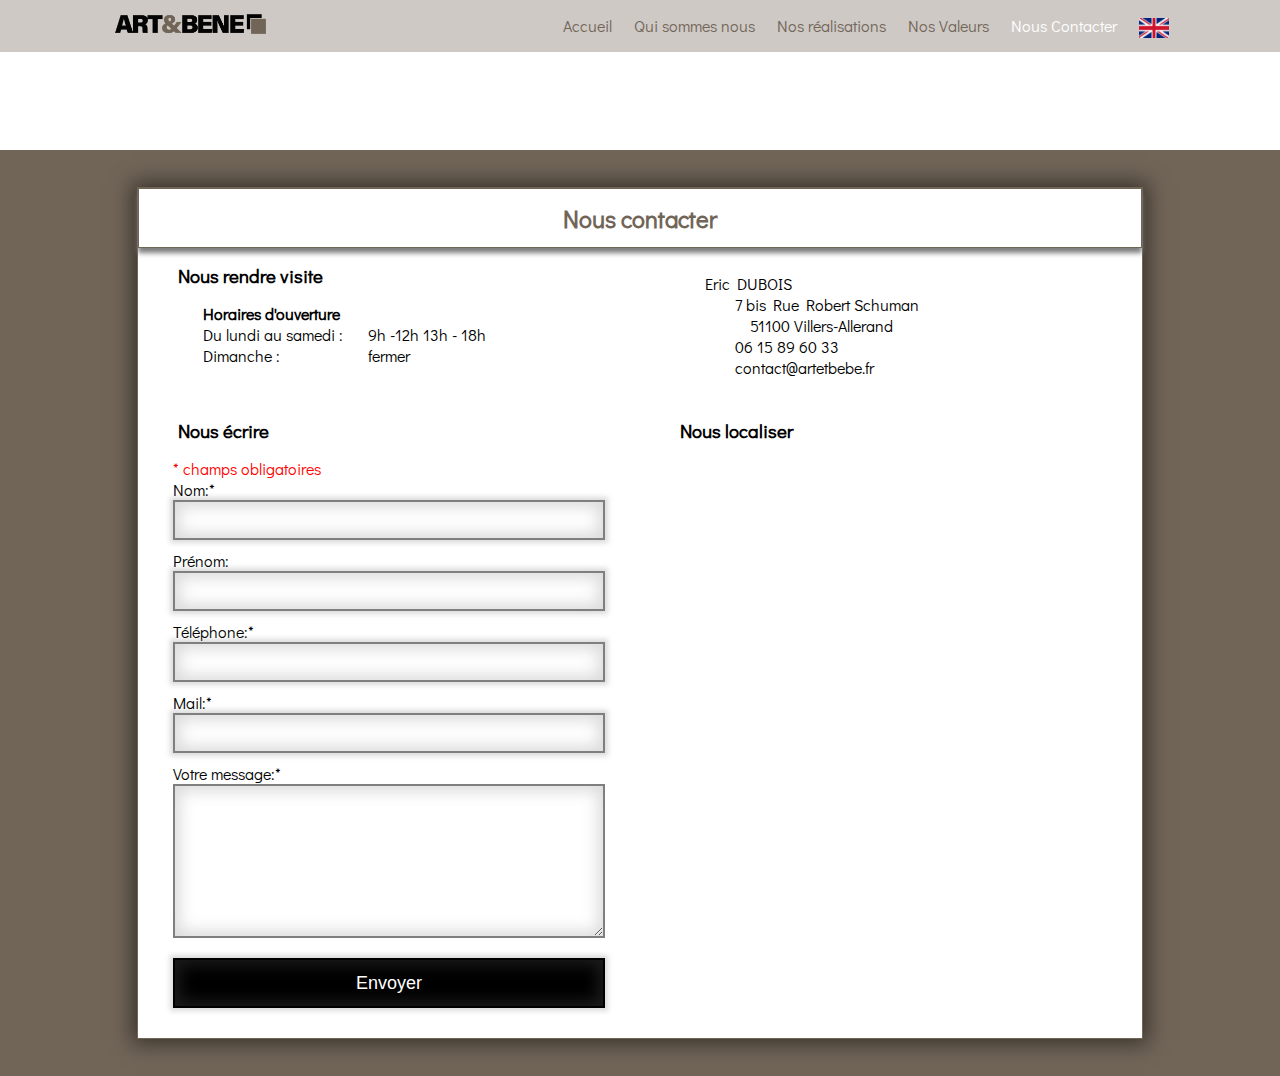
==== contact.html @ 85c6499a "padding37" ====
<!DOCTYPE html>
<html lang="en">
<head>
    <meta charset="UTF-8">

    <meta name="viewport" content="width=device-width, initial-scale=1.0">
    <title>Nous Contacter</title>
    <link rel="stylesheet" href="https://cdnjs.cloudflare.com/ajax/libs/font-awesome/5.14.0/css/all.min.css" integrity="sha512-1PKOgIY59xJ8Co8+NE6FZ+LOAZKjy+KY8iq0G4B3CyeY6wYHN3yt9PW0XpSriVlkMXe40PTKnXrLnZ9+fkDaog==" crossorigin="anonymous" />
    <link rel="stylesheet" href=".\CSS\style.css">
    <link rel="stylesheet" href=".\CSS\header.css">
    <link rel="stylesheet" href=".\CSS\footer.css">
    <link rel="stylesheet" href=".\CSS\mainc.css">
    <script defer src=".\JS\script.js"></script>
</head>
<body>
    <header>
        <div class="container">
            
            
    <div class="navbar">
            <div class="logo">
                <a href="index.html"><img src=".\IMG\DESCOM_LOGO_COLOR_RVB_ART&BENE_PNG.png" alt="" ></a>
            </div>
            <input type="checkbox" name="toggle" id="toggle" class="nav-toggle">
<nav>
    <ul>
        <li><a href="index.html">Accueil</a></li>
        <li><a href="contact.html">Qui sommes nous</a></li>
        <li><a href="realisations.html">Nos réalisations</a></li>
        <li><a href="valeurs.html">Nos Valeurs</a></li>
        <li><a class="active" href="contact.html">Nous Contacter</a></li>
        <li><a href=""><img src=".\IMG\langue.png" alt=""></a></li>
    </ul>   
</nav>
<label for="toggle" class=" nav-toggle-label">
    <span></span>
</label>
           </div>
           
        </div>
        

           </div>
    </header>
    <div class="video">
        <video   autoplay muted loop>
            <source src=".\IMG\Atellier.mp4" type="video/mp4">
            
            
        </video>
        </div>
    <!------------------------------------MAIN------------------------------------------------
     ici la partie MAIN
    
    ------------------------------------------------------------------------------------------->
    <main>
        <div class="container">
            <div class="main_content">
            
             <div class="main_carte">
                <div class="main-carte-titel">
                    <h2>Nous contacter</h2>
                   
                </div>
                <div class="main-horaires">
                <h3>Nous rendre visite</h3>
            <h4>Horaires d'ouverture</h4>
            <p>Du lundi au samedi :</p><span>9h -12h 13h - 18h</span>
            <p>Dimanche :</p><span>fermer</span>
        </div>
            <div class="main-adresse">
                <p>Eric DUBOIS</p>
                <p><span><i class="fas fa-home"></i></span>7 bis Rue Robert Schuman</p>
                <p>51100 Villers-Allerand</p>
                <a href="tel:+33614885183"><span><i class="fas fa-phone-alt"></i></span>06 15 89 60 33</a>
                <a href="mailto:contact@artetbebe.fr?subject=Votre Titre&body=Votre Message"><span><i class="fas fa-envelope"></i></span>contact@artetbebe.fr</a>
            </div>
            
            <form id="form" data-netlify="true" action="/index.html" method="POST" class="main-carte-contact">
                <h3>Nous écrire</h3>
                <div id="error" class="error">* champs obligatoires </div>
                <label for="nom">Nom:*</label>
                <input type="text" name="" id="nom" >
                <label for="prenom">Prénom:</label>
                <input type="text" name="" id="prenom">
                <label for="tel">Téléphone:*</label>
                <input type="tel" name="" id="tel" required>
                <label for="mail">Mail:*</label>
                <input type="email" name="" id="mail" required>
<label for="messagetext">Votre message:* </label>
<textarea name="" id="messagetext" cols="30" rows="10"></textarea>
<input type="submit" value="Envoyer">





            </form>
            <div class="plan">
<h3>Nous localiser</h3>

<iframe src="https://www.google.com/maps/embed?pb=!1m18!1m12!1m3!1d2605.380324903042!2d4.010226315687629!3d49.23127807932586!2m3!1f0!2f0!3f0!3m2!1i1024!2i768!4f13.1!3m3!1m2!1s0x47e9748c48935a0b%3A0x2e5f8722b469c178!2s7%20bis%20Avenue%20Robert%20Schuman%2C%2051100%20Reims!5e0!3m2!1sfr!2sfr!4v1602503069837!5m2!1sfr!2sfr"  height="400" frameborder="" style="border:0;" allowfullscreen="" aria-hidden="false" tabindex="0"></iframe>


            </div>
            </div>  
            </div>
           
        </div>

    </main><!-- fin du MAIN-->
    
</body>
</html>
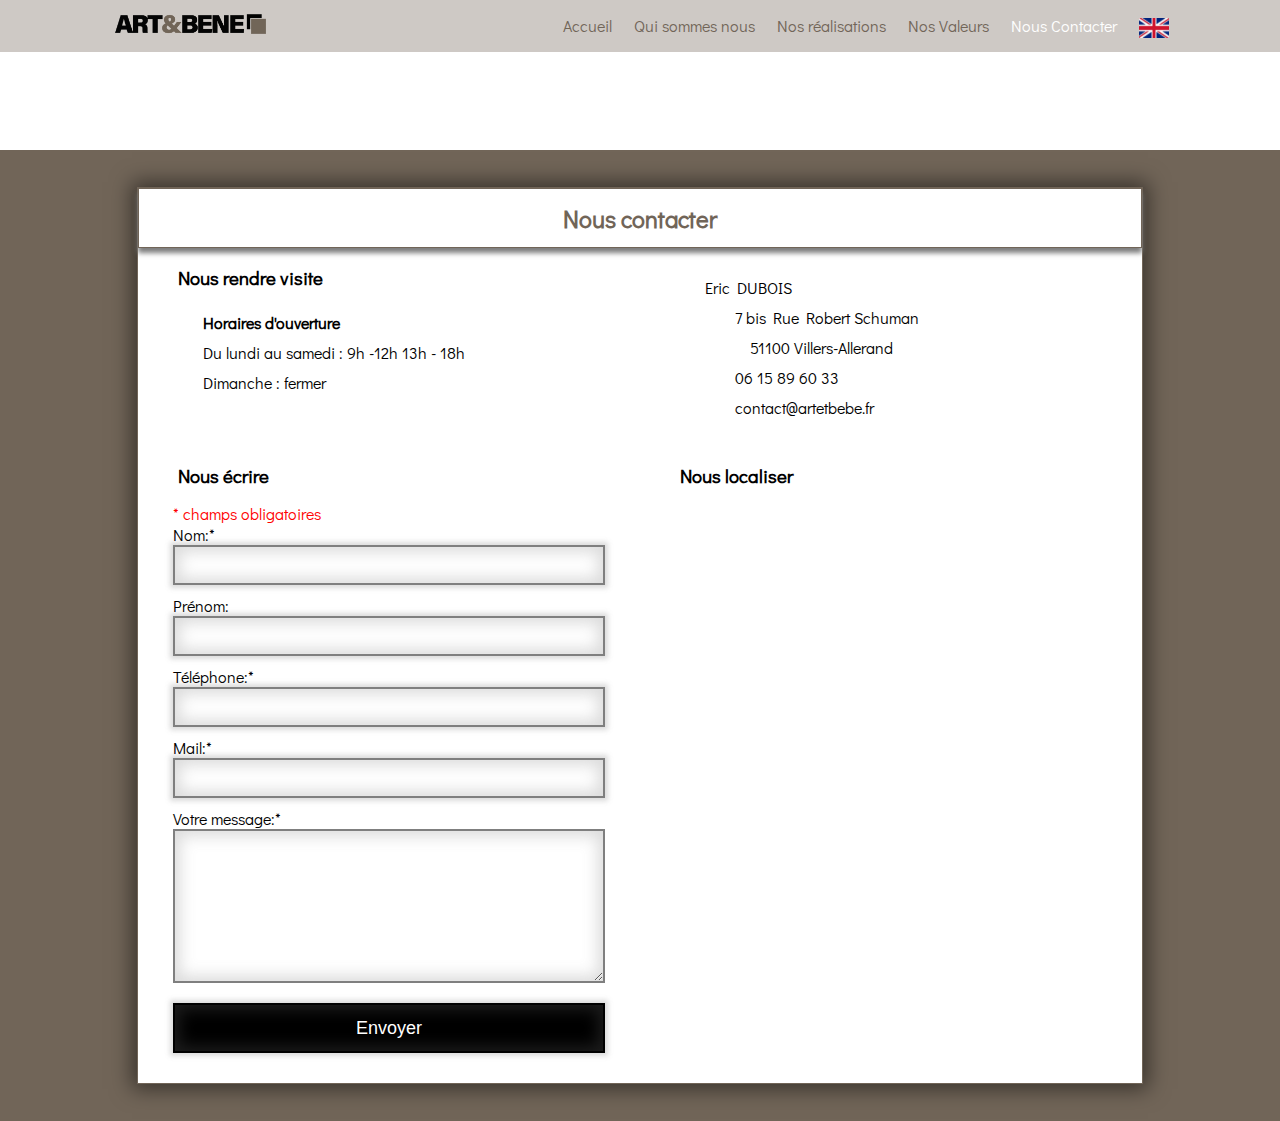
==== commit 7d63174d: "horaires + line" ====
--- a/contact.html
+++ b/contact.html
@@ -30,6 +30,10 @@
         <li><a href="valeurs.html">Nos Valeurs</a></li>
         <li><a class="active" href="contact.html">Nous Contacter</a></li>
         <li><a href=""><img src=".\IMG\langue.png" alt=""></a></li>
+        <li class="resaux" ><a  href="https://www.facebook.com/eric.dubois.315080"><i class="fab fa-facebook-square"></i></a>
+            <a  href="https://www.pinterest.fr/artbene51/"><i class="fab fa-pinterest-square"></i></a>
+            <a  href="https://www.instagram.com/art.bene.51/?hl=fr"><i class="fab fa-instagram-square"></i></a></li>
+
     </ul>   
 </nav>
 <label for="toggle" class=" nav-toggle-label">
@@ -65,8 +69,8 @@
                 <div class="main-horaires">
                 <h3>Nous rendre visite</h3>
             <h4>Horaires d'ouverture</h4>
-            <p>Du lundi au samedi :</p><span>9h -12h 13h - 18h</span>
-            <p>Dimanche :</p><span>fermer</span>
+            <p>Du lundi au samedi : 9h -12h  13h - 18h</p>
+            <p>Dimanche : fermer</p>
         </div>
             <div class="main-adresse">
                 <p>Eric DUBOIS</p>
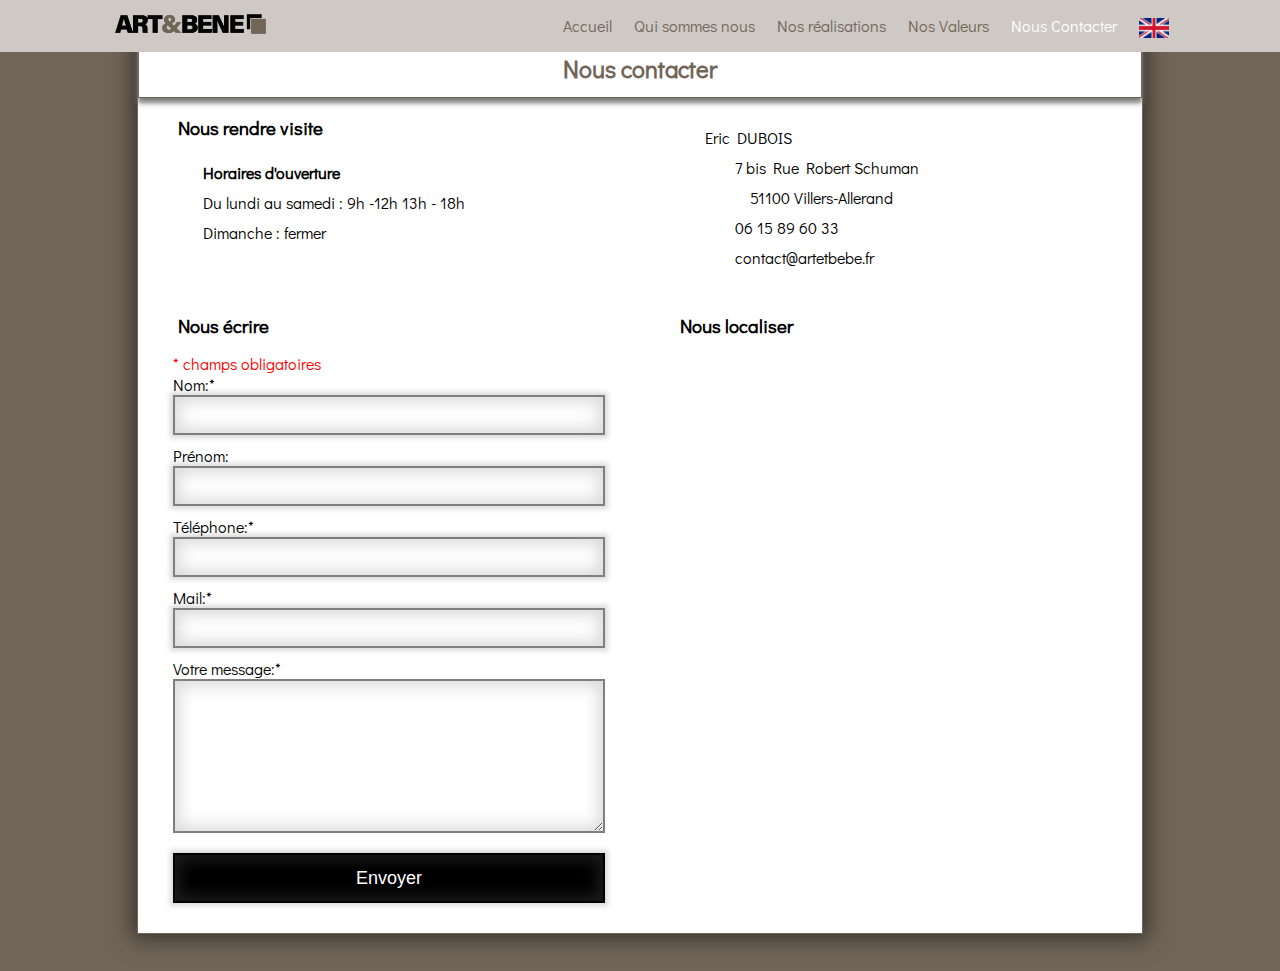
==== commit 03891a13: "padding" ====
--- a/contact.html
+++ b/contact.html
@@ -46,13 +46,15 @@
 
            </div>
     </header>
-    <div class="video">
+    <!-- <div class="video">
         <video   autoplay muted loop>
+            <source src=".\IMG\Atellier.webm" type="video/webm">
             <source src=".\IMG\Atellier.mp4" type="video/mp4">
+
             
             
         </video>
-        </div>
+        </div> -->
     <!------------------------------------MAIN------------------------------------------------
      ici la partie MAIN
     
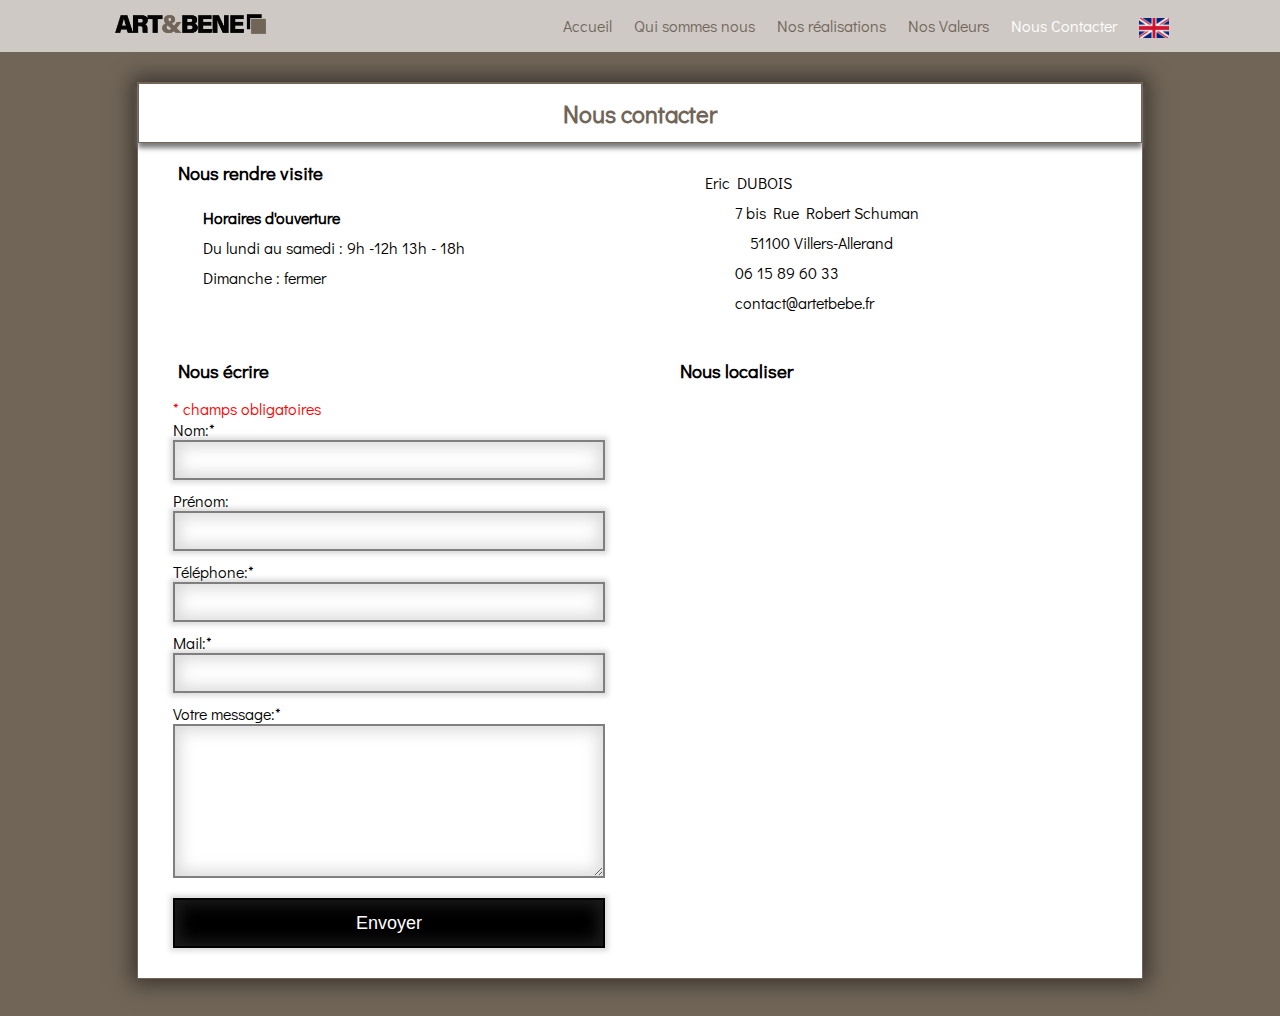
==== commit e30c98d9: "nous" ====
--- a/contact.html
+++ b/contact.html
@@ -25,7 +25,7 @@
 <nav>
     <ul>
         <li><a href="index.html">Accueil</a></li>
-        <li><a href="contact.html">Qui sommes nous</a></li>
+        <li><a href="nous.html">Qui sommes nous</a></li>
         <li><a href="realisations.html">Nos réalisations</a></li>
         <li><a href="valeurs.html">Nos Valeurs</a></li>
         <li><a class="active" href="contact.html">Nous Contacter</a></li>
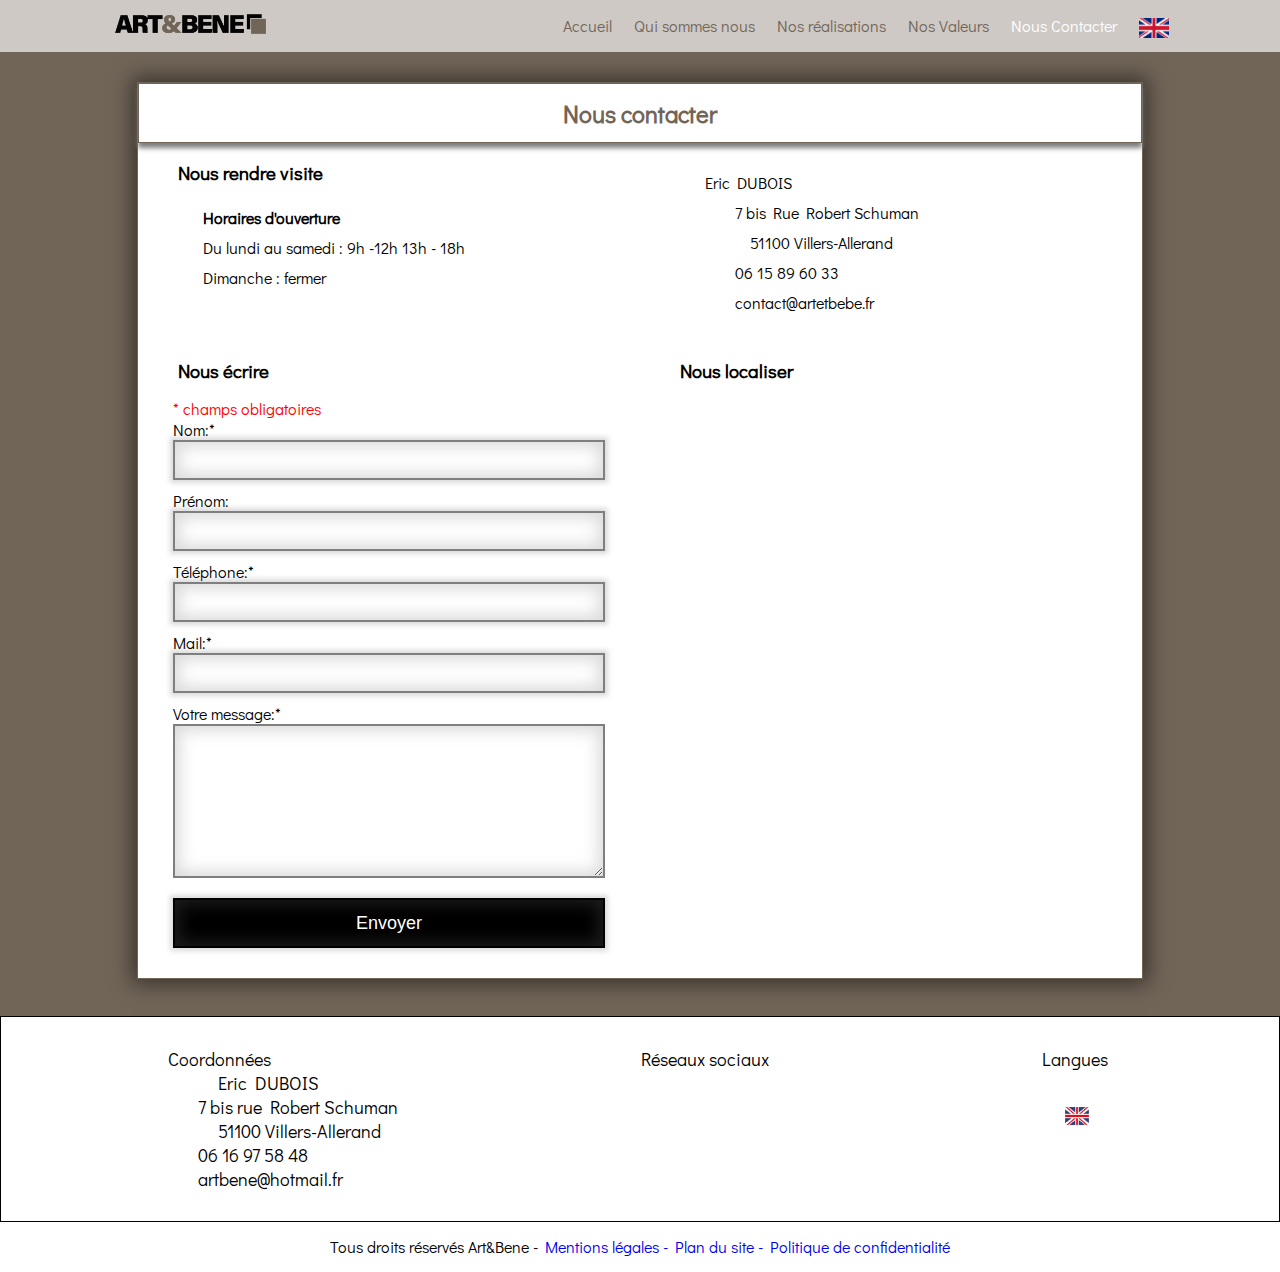
==== commit 74edf69c: "footer" ====
--- a/contact.html
+++ b/contact.html
@@ -1,3 +1,7 @@
+<!--------------------------------------------------------------------------------------------
+                        Crée par la  socité DISCOM pour ART&BENE
+
+---------------------------------------------------------------------------------------------->
 <!DOCTYPE html>
 <html lang="en">
 <head>
@@ -115,6 +119,60 @@
         </div>
 
     </main><!-- fin du MAIN-->
-    
+    <footer>
+        <div class="b">
+            <div class="mere Coordonnées">
+                <ul id="contenu">
+
+                    <li>
+                        <div class="Coordonnees">Coordonnées</div>
+                    </li>
+
+
+                    <li>
+                        <div class="texte">Eric DUBOIS</div>
+                    </li>
+
+                    <li>
+                        <i class="fas fa-home icones"></i>
+                        <div class="texte1"> 7 bis rue Robert Schuman</div>
+                    </li>
+
+                    <li>
+                        <div class="texte">51100 Villers-Allerand</div>
+                    </li>
+
+                    <li>
+                        <i class="fas fa-phone-square-alt icones"></i>
+                        <div class="texte1"> 06 16 97 58 48</div>
+                    </li>
+                    <li>
+                        <i class="fas fa-envelope icones"></i>
+                        <div class="texte1"> artbene@hotmail.fr</div>
+                    </li>
+                </ul>
+            </div>
+            <div class="mere-reseaux">
+                <div class="texte2">Réseaux sociaux</div>
+
+                <div class="reseaux">
+                    <a  href="https://www.facebook.com/eric.dubois.315080"><i class="fab fa-facebook-square icone"></i></a>
+                    <a  href="https://www.pinterest.fr/artbene51/"><i class="fab fa-pinterest-square icone"></i></a> 
+                    <a  href="https://www.instagram.com/art.bene.51/?hl=fr"><i class="fab fa-instagram-square icone"></i></a>
+                </div>
+            </div>
+            <div class="mere langues">
+                <div class="texte3">Langues</div>
+                <div class="engflag">
+                    <img src="IMG/engflag.jpg" alt="langue anglaise">
+                </div>
+            </div>
+
+        </div>
+        <div class="legislation">
+            Tous droits réservés Art&Bene - <a href="Mentions légales">Mentions légales - </a><a href="Plan du site">
+                Plan du site </a><a href=" Politique de confidentialité">- Politique de confidentialité</a>
+        </div>
+    </footer><!--fin du FOOTER--> 
 </body>
 </html>